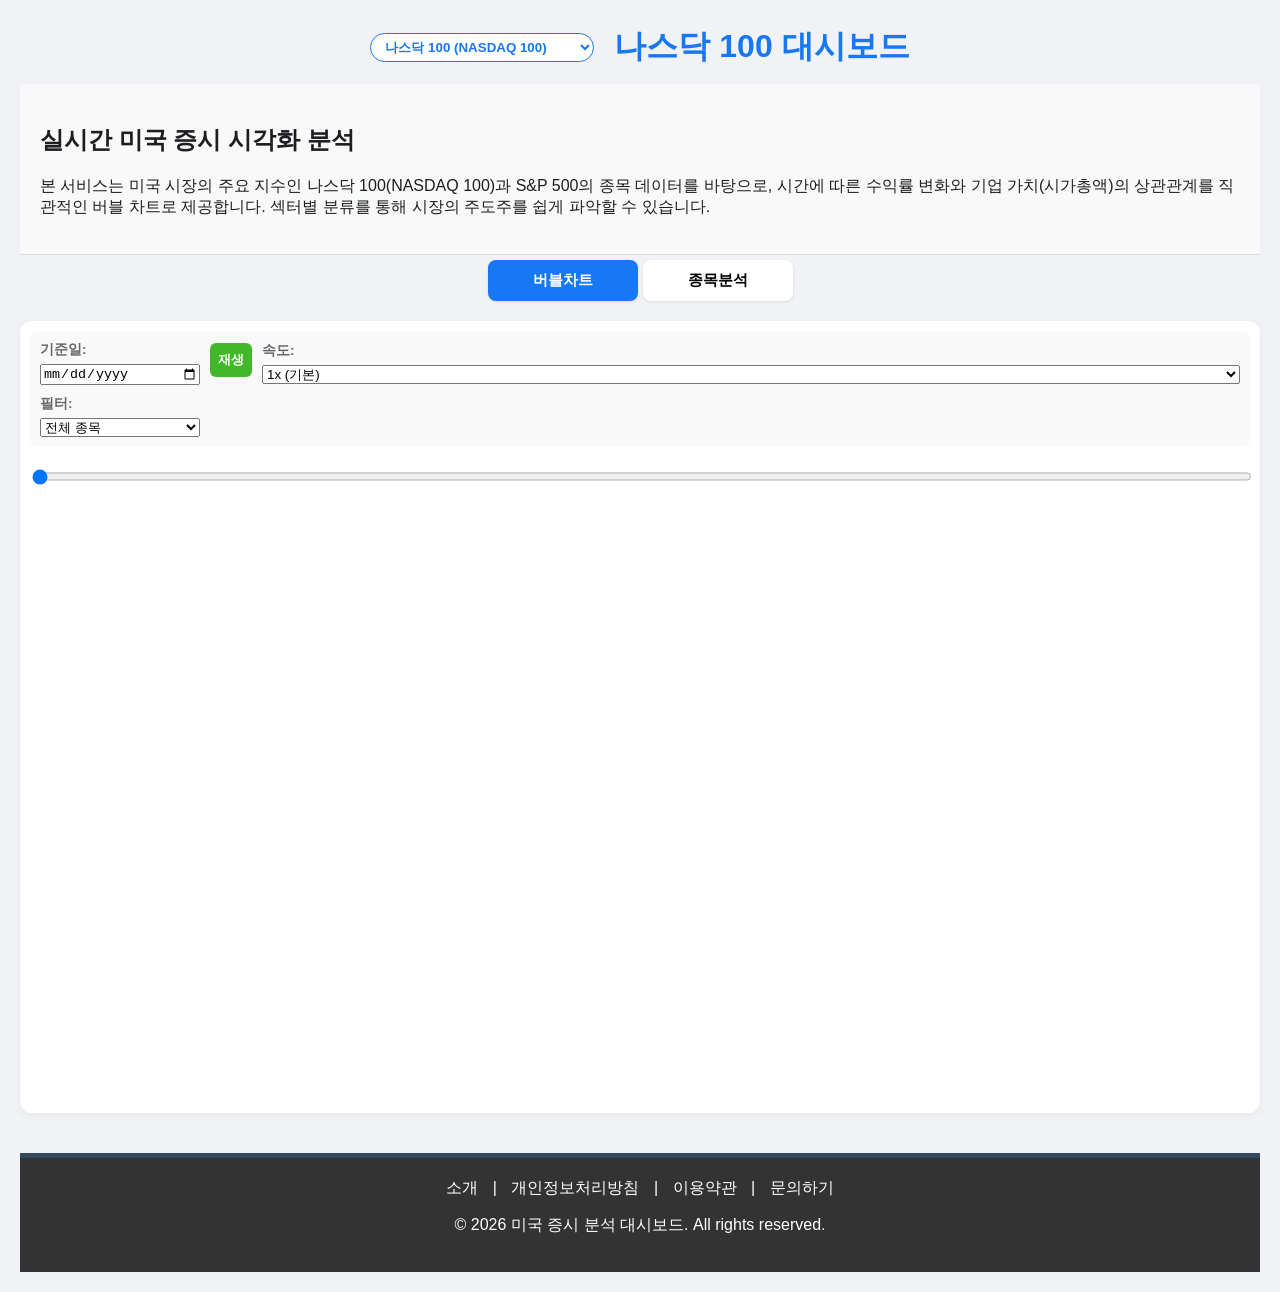
==== index.html @ fddef777 "feat: add 1-week rise/fall filters based on reference date (기준일 이전)" ====
<!DOCTYPE html>
<html lang="ko">
<head>
    <meta charset="UTF-8">
    <meta name="viewport" content="width=device-width, initial-scale=1.0, maximum-scale=1.0, user-scalable=no">
    <title>미국 증시 분석 대시보드 - 나스닥 100 & S&P 500 시각화</title>
    <meta name="description" content="미국 증시의 나스닥 100, S&P 500 지수 및 개별 종목의 수익률과 시가총액 변화를 무빙 버블 차트로 시각화하여 분석합니다.">
    <script src="https://code.highcharts.com/stock/highstock.js"></script>
    <script src="https://code.highcharts.com/highcharts-more.js"></script>
    <script src="https://code.highcharts.com/stock/modules/data.js"></script>
    <script src="https://code.highcharts.com/stock/modules/exporting.js"></script>
    <script src="https://code.highcharts.com/stock/modules/accessibility.js"></script>
    <link rel="stylesheet" href="style.css">
    <script async src="https://pagead2.googlesyndication.com/pagead/js/adsbygoogle.js?client=ca-pub-3729084296175196"
    crossorigin="anonymous">
    </script>
</head>
<body>
    <header class="dashboard-header">
        <select id="dashboard-select">
            <option value="NASDAQ100">나스닥 100 (NASDAQ 100)</option>
            <option value="SP500">S&P 500 (Standard & Poor's)</option>
            <option value="SP500_EX_NDX">S&P 500 (나스닥 100 제외)</option>
        </select>
        <h1 id="dashboard-title">나스닥 100 대시보드</h1>
    </header>

    <main>
        <section id="service-description" style="padding: 20px; background: #f9f9f9; border-bottom: 1px solid #ddd;">
            <h2>실시간 미국 증시 시각화 분석</h2>
            <p>본 서비스는 미국 시장의 주요 지수인 나스닥 100(NASDAQ 100)과 S&P 500의 종목 데이터를 바탕으로, 시간에 따른 수익률 변화와 기업 가치(시가총액)의 상관관계를 직관적인 버블 차트로 제공합니다. 섹터별 분류를 통해 시장의 주도주를 쉽게 파악할 수 있습니다.</p>
        </section>

        <div class="tabs">
            <button class="tab-link active" onclick="openTab(event, 'bubble-tab')">버블차트</button>
            <button class="tab-link" onclick="openTab(event, 'analysis-tab')">종목분석</button>
        </div>

        <!-- 1. 무빙 버블차트 탭 -->
        <div id="bubble-tab" class="tab-content active">
            <div id="bubble-section">
                <div class="bubble-controls">
                    <div class="control-group">
                        <label>기준일:</label>
                        <input type="date" id="bubble-start-date">
                    </div>
                    <div class="control-group">
                        <button id="play-bubble">재생</button>
                        <span id="current-bubble-date"></span>
                    </div>
                    <div class="control-group">
                        <label>속도:</label>
                        <select id="speed-control">
                            <option value="0.25">0.25x</option>
                            <option value="0.75">0.75x</option>
                            <option value="1" selected>1x (기본)</option>
                            <option value="1.25">1.25x</option>
                            <option value="1.5">1.5x</option>
                            <option value="1.75">1.75x</option>
                            <option value="2">2x</option>
                            <option value="3">3x</option>
                            <option value="4">4x</option>
                        </select>
                    </div>
                    <div class="control-group">
                        <label>필터:</label>
                        <select id="bubble-filter">
                            <option value="all">전체 종목</option>
                            <optgroup label="시총 변동 (상승 Top 10)">
                                <option value="mcap-up-1w">기준일 이전 1주 상승</option>
                                <option value="mcap-up-1m">기준일 이전 1달 상승</option>
                                <option value="mcap-up-3m">기준일 이전 3달 상승</option>
                                <option value="mcap-up-1y">기준일 이전 1년 상승</option>
                            </optgroup>
                            <optgroup label="시총 변동 (하락 Top 10)">
                                <option value="mcap-down-1w">기준일 이전 1주 하락</option>
                                <option value="mcap-down-1m">기준일 이전 1달 하락</option>
                                <option value="mcap-down-3m">기준일 이전 3달 하락</option>
                                <option value="mcap-down-1y">기준일 이전 1년 하락</option>
                            </optgroup>
                            <optgroup label="거래량 변동 (Top 10)">
                                <option value="vol-up-1w">기준일 이전 1주 급증</option>
                                <option value="vol-up-1m">기준일 이전 1달 급증</option>
                                <option value="vol-down-1w">기준일 이전 1주 급감</option>
                                <option value="vol-down-1m">기준일 이전 1달 급감</option>
                            </optgroup>
                        </select>
                    </div>
                </div>
                <div class="timeline-container">
                    <input type="range" id="date-slider" min="0" max="100" value="0">
                </div>
                <div id="bubble-container" class="chart-container"></div>
            </div>
        </div>

        <!-- 2. 종목 분석 탭 -->
        <div id="analysis-tab" class="tab-content">
            <div class="controls">
                <div class="search-box">
                    <input type="text" id="stock-search" placeholder="검색...">
                    <select id="stock-select"></select>
                </div>
                <div class="timeframe-box">
                    <button id="timeframe-daily" class="active">일봉</button>
                    <button id="timeframe-weekly">주봉</button>
                    <button id="timeframe-monthly">월봉</button>
                </div>
                <div class="date-box">
                    <input type="date" id="start-date">
                    <span>~</span>
                    <input type="date" id="end-date">
                </div>
            </div>
            
            <div id="recommendation">
                <h3><span id="stock-name"></span> (<span id="stock-code"></span>)</h3>
            </div>
            <div id="container" class="chart-container"></div>
        </div>
    </main>

    <footer class="dashboard-footer" style="padding: 20px; background: #333; color: #fff; text-align: center; margin-top: 40px;">
        <div class="footer-links" style="margin-bottom: 10px;">
            <a href="about.html" style="color: #fff; margin: 0 10px; text-decoration: none;">소개</a> |
            <a href="privacy.html" style="color: #fff; margin: 0 10px; text-decoration: none;">개인정보처리방침</a> |
            <a href="terms.html" style="color: #fff; margin: 0 10px; text-decoration: none;">이용약관</a> |
            <a href="contact.html" style="color: #fff; margin: 0 10px; text-decoration: none;">문의하기</a>
        </div>
        <p>&copy; 2026 미국 증시 분석 대시보드. All rights reserved.</p>
    </footer>
    <script src="counter.js?v=20260316_v2"></script>
    <script src="main.js"></script>
</body>
</html>
---- style.css ----
body {
    font-family: -apple-system, BlinkMacSystemFont, 'Segoe UI', Roboto, Helvetica, Arial, sans-serif;
    margin: 0;
    padding: 10px;
    background-color: #f0f2f5;
    color: #1c1e21;
    -webkit-font-smoothing: antialiased;
}

.dashboard-header {
    display: flex;
    flex-direction: column;
    align-items: center;
    margin-bottom: 10px;
    gap: 5px;
}

#dashboard-select {
    padding: 5px 10px;
    border-radius: 20px;
    border: 1px solid #1877f2;
    background: white;
    color: #1877f2;
    font-weight: bold;
    cursor: pointer;
    outline: none;
}

h1 {
    text-align: center;
    color: #1877f2;
    margin: 5px 0;
    font-size: 1.5em;
}

/* Tab Styles */
.tabs {
    display: flex;
    justify-content: center;
    gap: 5px;
    margin-bottom: 15px;
    position: sticky;
    top: 0;
    z-index: 100;
    background-color: #f0f2f5;
    padding: 5px 0;
}

.tab-link {
    flex: 1;
    max-width: 150px;
    padding: 10px;
    border: none;
    background-color: #fff;
    cursor: pointer;
    font-size: 0.95em;
    font-weight: bold;
    border-radius: 8px;
    box-shadow: 0 1px 3px rgba(0,0,0,0.1);
    transition: all 0.2s;
    text-align: center;
}

.tab-link.active {
    background-color: #1877f2;
    color: white;
}

.tab-content {
    display: none;
}

.tab-content.active {
    display: block;
}

/* Bubble Chart Specific Styles */
#bubble-section {
    background-color: #fff;
    padding: 10px;
    border-radius: 12px;
    box-shadow: 0 2px 8px rgba(0,0,0,0.05);
}

.bubble-controls {
    display: grid;
    grid-template-columns: 1fr 1fr;
    gap: 10px;
    margin-bottom: 15px;
    padding: 10px;
    background-color: #f9f9f9;
    border-radius: 8px;
}

.control-group {
    display: flex;
    flex-direction: column;
    gap: 5px;
    justify-content: center;
}

.control-group:last-child {
    grid-column: span 2;
}

.control-group label {
    font-size: 0.85em;
    font-weight: bold;
    color: #65676b;
}

#play-bubble {
    width: 100%;
    padding: 8px;
    background-color: #42b72a;
    color: white;
    border: none;
    border-radius: 6px;
    font-weight: bold;
    cursor: pointer;
}

#current-bubble-date {
    font-family: 'Courier New', Courier, monospace;
    font-weight: bold;
    font-size: 1.1em;
    text-align: center;
}

.timeline-container {
    margin: 10px 0;
}

.timeline-container input[type="range"] {
    width: 100%;
    height: 25px; /* Larger hit area for mobile */
}

/* Analysis Tab Styles */
.controls {
    margin-bottom: 15px;
    padding: 15px;
    background-color: #fff;
    border-radius: 12px;
    display: flex;
    flex-direction: column;
    gap: 15px;
}

.search-box, .timeframe-box, .date-box {
    display: flex;
    gap: 5px;
    width: 100%;
}

.search-box input, .search-box select {
    flex: 1;
    padding: 8px;
    border: 1px solid #ddd;
    border-radius: 6px;
}

.timeframe-box button {
    flex: 1;
    padding: 8px;
    border: 1px solid #ddd;
    background: #fff;
    border-radius: 6px;
    font-size: 0.9em;
}

.timeframe-box button.active {
    background-color: #1877f2;
    color: white;
}

.date-box {
    align-items: center;
    justify-content: space-between;
}

.date-box input {
    width: 45%;
    padding: 8px;
    border: 1px solid #ddd;
    border-radius: 6px;
}

#recommendation h3 {
    margin: 5px 0;
    color: #1c1e21;
}

.chart-container {
    height: calc(100vh - 250px);
    min-height: 400px;
    width: 100%;
    background-color: #fff;
    border-radius: 12px;
    overflow: hidden;
}

/* Footer Styling */
.dashboard-footer {
    padding: 30px 20px;
    background: #2c3e50;
    color: #ecf0f1;
    text-align: center;
    margin-top: 50px;
    border-top: 5px solid #34495e;
}

.footer-links a {
    transition: color 0.3s;
}

.footer-links a:hover {
    color: #3498db !important;
}

/* Content Page Styling (for about, privacy, terms, etc.) */
.content-page {
    max-width: 900px;
    margin: 40px auto;
    padding: 30px;
    background: #fff;
    box-shadow: 0 4px 15px rgba(0,0,0,0.1);
    border-radius: 8px;
    line-height: 1.8;
    color: #333;
}

.content-page h1 {
    color: #2c3e50;
    margin-bottom: 25px;
    padding-bottom: 15px;
    border-bottom: 2px solid #eee;
}

.content-page h2 {
    color: #2c3e50;
    margin-top: 35px;
    margin-bottom: 15px;
}

.content-page p {
    margin-bottom: 20px;
}

.content-page a {
    color: #3498db;
    text-decoration: none;
    font-weight: bold;
}

.content-page a:hover {
    text-decoration: underline;
}

/* Responsive Styles */
@media (min-width: 768px) {
    body { padding: 20px; }
    .dashboard-header {
        flex-direction: row;
        justify-content: center;
        gap: 20px;
    }
    h1 { font-size: 2em; }
    .bubble-controls {
        grid-template-columns: auto auto 1fr;
    }
    .control-group:last-child {
        grid-column: auto;
    }
    .controls {
        flex-direction: row;
        flex-wrap: wrap;
    }
    .search-box, .timeframe-box, .date-box {
        width: auto;
    }
    .chart-container {
        height: 600px;
    }
}

@media (max-width: 600px) {
    .footer-links a {
        display: block;
        margin: 10px 0 !important;
    }
}

/* Mobile Landscape Optimization */
@media (max-height: 500px) and (orientation: landscape) {
    body { padding: 5px; }
    
    .dashboard-header, #service-description {
        display: none; /* Hide header and description to save space */
    }
    
    .tabs {
        margin-bottom: 5px;
        padding: 2px 0;
    }
    
    .tab-link {
        padding: 5px;
        font-size: 0.85em;
    }
    
    .bubble-controls {
        display: flex;
        flex-direction: row;
        align-items: center;
        gap: 15px;
        padding: 5px;
        margin-bottom: 5px;
    }
    
    .control-group {
        flex-direction: row;
        align-items: center;
        gap: 5px;
    }
    
    .control-group label {
        display: none; /* Hide labels to save space */
    }

    .control-group:last-child {
        flex: 1;
    }
    
    #play-bubble {
        padding: 5px 15px;
        width: auto;
    }
    
    .timeline-container {
        margin: 2px 0;
    }
    
    .chart-container {
        height: calc(100vh - 100px); /* Maximize chart height */
        min-height: 250px;
    }

    .controls {
        padding: 5px;
        margin-bottom: 5px;
        flex-direction: row;
        gap: 10px;
    }

    .search-box, .timeframe-box, .date-box {
        flex: 1;
    }
}
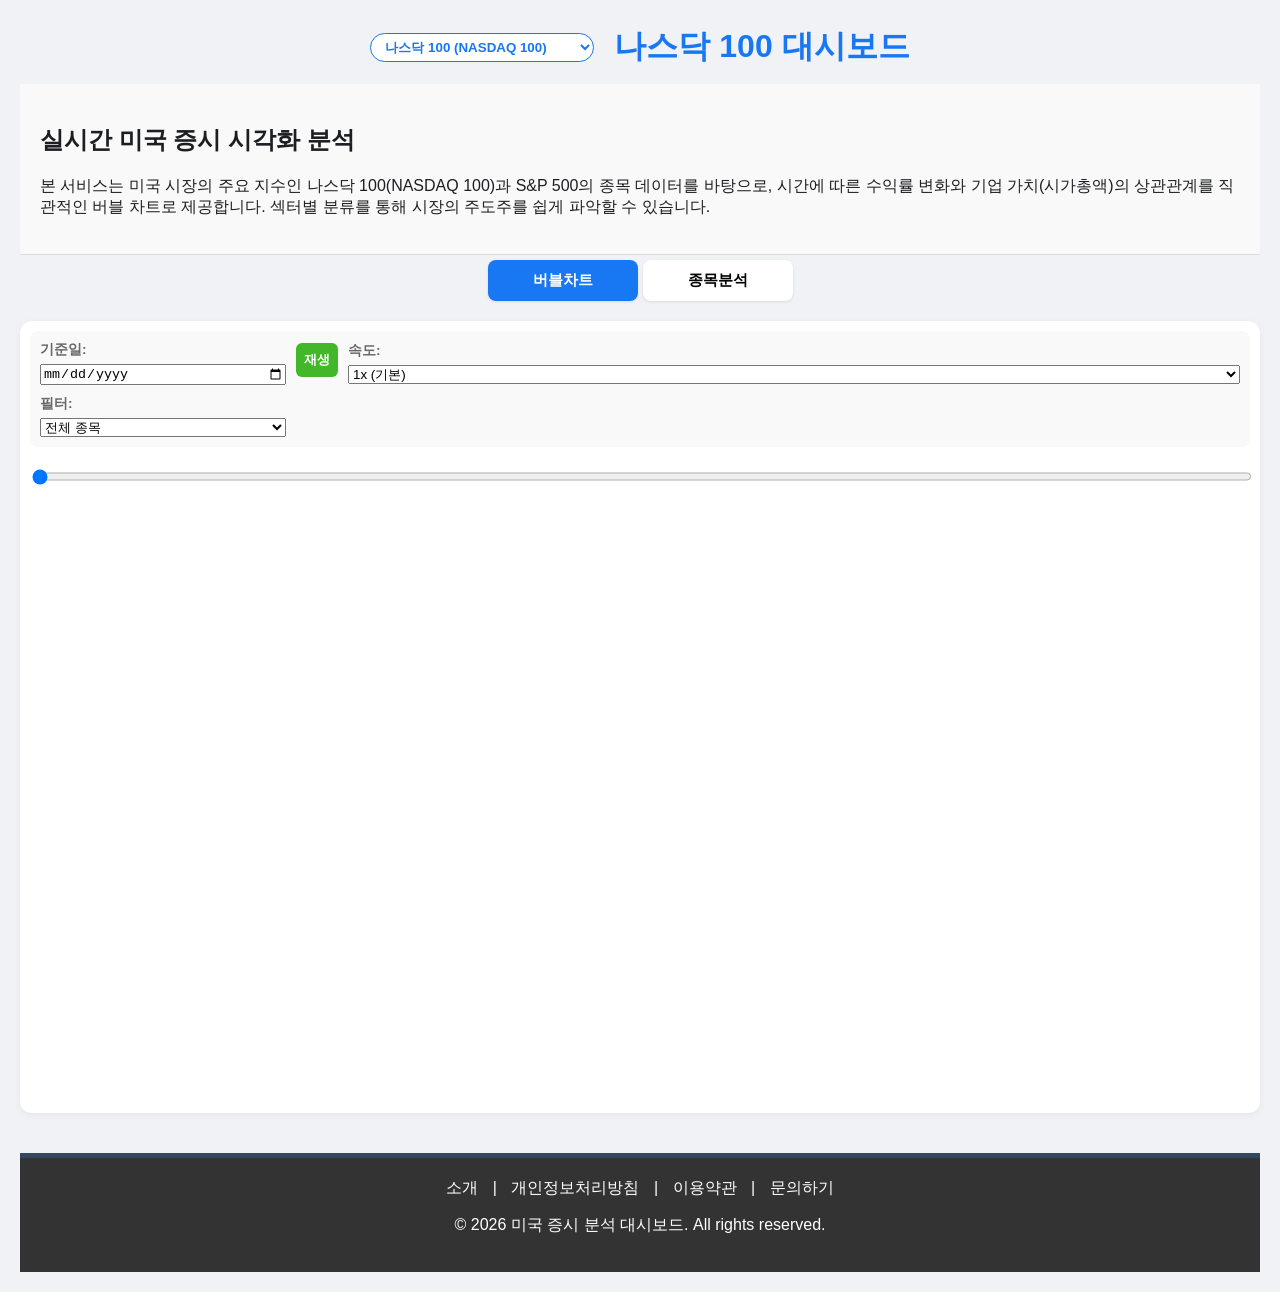
==== commit 1fe74ae0: "feat: show Top 10 labels and filter indicator values in bubble chart" ====
--- a/index.html
+++ b/index.html
@@ -67,22 +67,22 @@
                         <select id="bubble-filter">
                             <option value="all">전체 종목</option>
                             <optgroup label="시총 변동 (상승 Top 10)">
-                                <option value="mcap-up-1w">기준일 이전 1주 상승</option>
-                                <option value="mcap-up-1m">기준일 이전 1달 상승</option>
-                                <option value="mcap-up-3m">기준일 이전 3달 상승</option>
-                                <option value="mcap-up-1y">기준일 이전 1년 상승</option>
+                                <option value="mcap-up-1w">기준일 이전 1주 상승률 Top 10</option>
+                                <option value="mcap-up-1m">기준일 이전 1달 상승률 Top 10</option>
+                                <option value="mcap-up-3m">기준일 이전 3달 상승률 Top 10</option>
+                                <option value="mcap-up-1y">기준일 이전 1년 상승률 Top 10</option>
                             </optgroup>
                             <optgroup label="시총 변동 (하락 Top 10)">
-                                <option value="mcap-down-1w">기준일 이전 1주 하락</option>
-                                <option value="mcap-down-1m">기준일 이전 1달 하락</option>
-                                <option value="mcap-down-3m">기준일 이전 3달 하락</option>
-                                <option value="mcap-down-1y">기준일 이전 1년 하락</option>
+                                <option value="mcap-down-1w">기준일 이전 1주 하락률 Top 10</option>
+                                <option value="mcap-down-1m">기준일 이전 1달 하락률 Top 10</option>
+                                <option value="mcap-down-3m">기준일 이전 3달 하락률 Top 10</option>
+                                <option value="mcap-down-1y">기준일 이전 1년 하락률 Top 10</option>
                             </optgroup>
                             <optgroup label="거래량 변동 (Top 10)">
-                                <option value="vol-up-1w">기준일 이전 1주 급증</option>
-                                <option value="vol-up-1m">기준일 이전 1달 급증</option>
-                                <option value="vol-down-1w">기준일 이전 1주 급감</option>
-                                <option value="vol-down-1m">기준일 이전 1달 급감</option>
+                                <option value="vol-up-1w">기준일 이전 1주 거래량 급증 Top 10</option>
+                                <option value="vol-up-1m">기준일 이전 1달 거래량 급증 Top 10</option>
+                                <option value="vol-down-1w">기준일 이전 1주 거래량 급감 Top 10</option>
+                                <option value="vol-down-1m">기준일 이전 1달 거래량 급감 Top 10</option>
                             </optgroup>
                         </select>
                     </div>
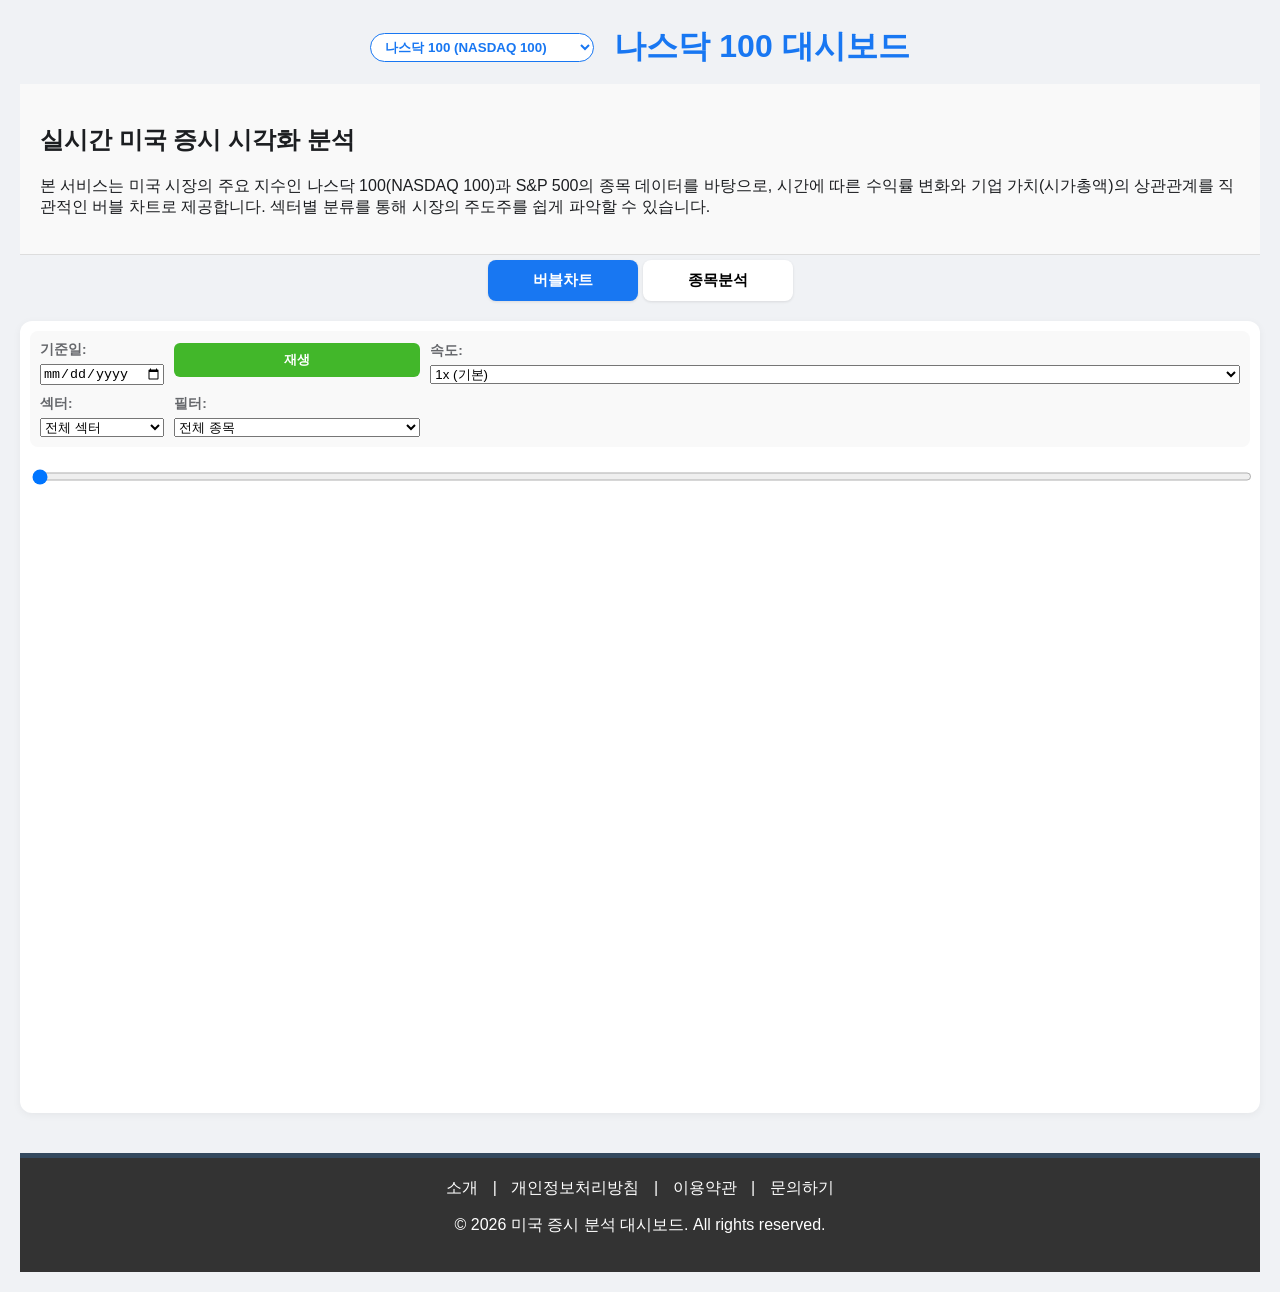
==== commit ad393ca9: "feat: add sector filter and sector-specific top 5 leader filters" ====
--- a/index.html
+++ b/index.html
@@ -63,9 +63,30 @@
                         </select>
                     </div>
                     <div class="control-group">
+                        <label>섹터:</label>
+                        <select id="sector-filter">
+                            <option value="all">전체 섹터</option>
+                            <option value="Mag7">Mag 7 (빅테크)</option>
+                            <option value="Semicon">반도체</option>
+                            <option value="Software">소프트웨어/보안</option>
+                            <option value="Consumer">소비재/리테일</option>
+                            <option value="BioHealth">바이오/헬스케어</option>
+                            <option value="MediaComm">미디어/통신</option>
+                            <option value="Financial">금융</option>
+                            <option value="Energy">에너지/화학</option>
+                            <option value="Industrial">산업재/장비</option>
+                            <option value="Transport">물류/운송</option>
+                            <option value="Utility">유틸리티/인프라</option>
+                        </select>
+                    </div>
+                    <div class="control-group">
                         <label>필터:</label>
                         <select id="bubble-filter">
                             <option value="all">전체 종목</option>
+                            <optgroup label="섹터 주도주 (Top 5)">
+                                <option value="sector-top-1w">기준일 이전 1주 섹터별 Top 5</option>
+                                <option value="sector-top-1m">기준일 이전 1달 섹터별 Top 5</option>
+                            </optgroup>
                             <optgroup label="시총 변동 (상승 Top 10)">
                                 <option value="mcap-up-1w">기준일 이전 1주 상승률 Top 10</option>
                                 <option value="mcap-up-1m">기준일 이전 1달 상승률 Top 10</option>
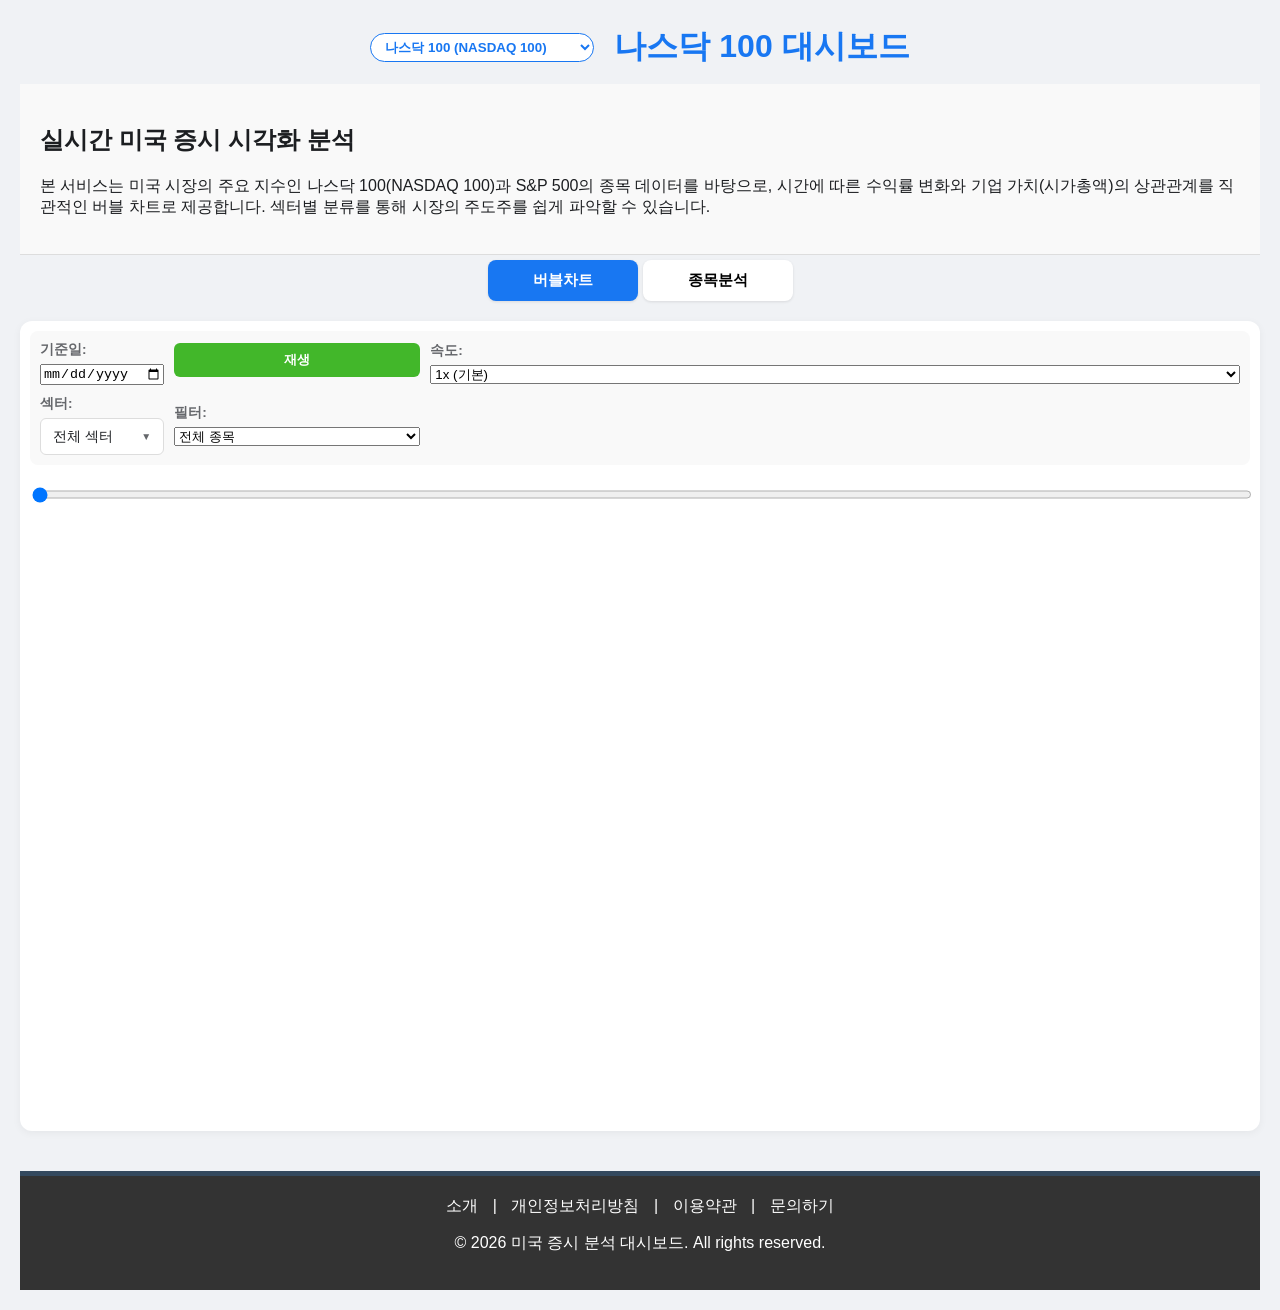
==== commit 779618be: "feat: implement multi-select sector filter with custom checkbox dropdown" ====
--- a/index.html
+++ b/index.html
@@ -64,20 +64,26 @@
                     </div>
                     <div class="control-group">
                         <label>섹터:</label>
-                        <select id="sector-filter">
-                            <option value="all">전체 섹터</option>
-                            <option value="Mag7">Mag 7 (빅테크)</option>
-                            <option value="Semicon">반도체</option>
-                            <option value="Software">소프트웨어/보안</option>
-                            <option value="Consumer">소비재/리테일</option>
-                            <option value="BioHealth">바이오/헬스케어</option>
-                            <option value="MediaComm">미디어/통신</option>
-                            <option value="Financial">금융</option>
-                            <option value="Energy">에너지/화학</option>
-                            <option value="Industrial">산업재/장비</option>
-                            <option value="Transport">물류/운송</option>
-                            <option value="Utility">유틸리티/인프라</option>
-                        </select>
+                        <div class="multi-select" id="sector-multi-select">
+                            <div class="select-box" onclick="toggleSectorDropdown()">
+                                <span id="selected-sectors-text">전체 섹터</span>
+                                <span class="arrow">▼</span>
+                            </div>
+                            <div class="checkboxes" id="sector-checkboxes">
+                                <label><input type="checkbox" value="all" checked onchange="handleSectorChange(this)"> 전체 선택</label>
+                                <label><input type="checkbox" value="Mag7" onchange="handleSectorChange(this)"> Mag 7 (빅테크)</label>
+                                <label><input type="checkbox" value="Semicon" onchange="handleSectorChange(this)"> 반도체</label>
+                                <label><input type="checkbox" value="Software" onchange="handleSectorChange(this)"> 소프트웨어/보안</label>
+                                <label><input type="checkbox" value="Consumer" onchange="handleSectorChange(this)"> 소비재/리테일</label>
+                                <label><input type="checkbox" value="BioHealth" onchange="handleSectorChange(this)"> 바이오/헬스케어</label>
+                                <label><input type="checkbox" value="MediaComm" onchange="handleSectorChange(this)"> 미디어/통신</label>
+                                <label><input type="checkbox" value="Financial" onchange="handleSectorChange(this)"> 금융</label>
+                                <label><input type="checkbox" value="Energy" onchange="handleSectorChange(this)"> 에너지/화학</label>
+                                <label><input type="checkbox" value="Industrial" onchange="handleSectorChange(this)"> 산업재/장비</label>
+                                <label><input type="checkbox" value="Transport" onchange="handleSectorChange(this)"> 물류/운송</label>
+                                <label><input type="checkbox" value="Utility" onchange="handleSectorChange(this)"> 유틸리티/인프라</label>
+                            </div>
+                        </div>
                     </div>
                     <div class="control-group">
                         <label>필터:</label>
--- a/style.css
+++ b/style.css
@@ -357,3 +357,60 @@
         flex: 1;
     }
 }
+
+/* Multi-select Dropdown */
+.multi-select {
+    position: relative;
+    width: 100%;
+}
+
+.multi-select .select-box {
+    display: flex;
+    justify-content: space-between;
+    align-items: center;
+    padding: 8px 12px;
+    background: #fff;
+    border: 1px solid #ddd;
+    border-radius: 6px;
+    cursor: pointer;
+    font-size: 0.9em;
+}
+
+.multi-select .checkboxes {
+    display: none;
+    position: absolute;
+    top: 100%;
+    left: 0;
+    right: 0;
+    background: #fff;
+    border: 1px solid #ddd;
+    border-radius: 6px;
+    z-index: 1000;
+    max-height: 200px;
+    overflow-y: auto;
+    box-shadow: 0 4px 12px rgba(0,0,0,0.1);
+}
+
+.multi-select .checkboxes.active {
+    display: flex;
+    flex-direction: column;
+}
+
+.multi-select .checkboxes label {
+    padding: 8px 12px;
+    cursor: pointer;
+    display: flex;
+    align-items: center;
+    gap: 8px;
+    font-size: 0.9em;
+    font-weight: normal;
+}
+
+.multi-select .checkboxes label:hover {
+    background-color: #f0f2f5;
+}
+
+.multi-select .arrow {
+    font-size: 0.7em;
+    color: #65676b;
+}
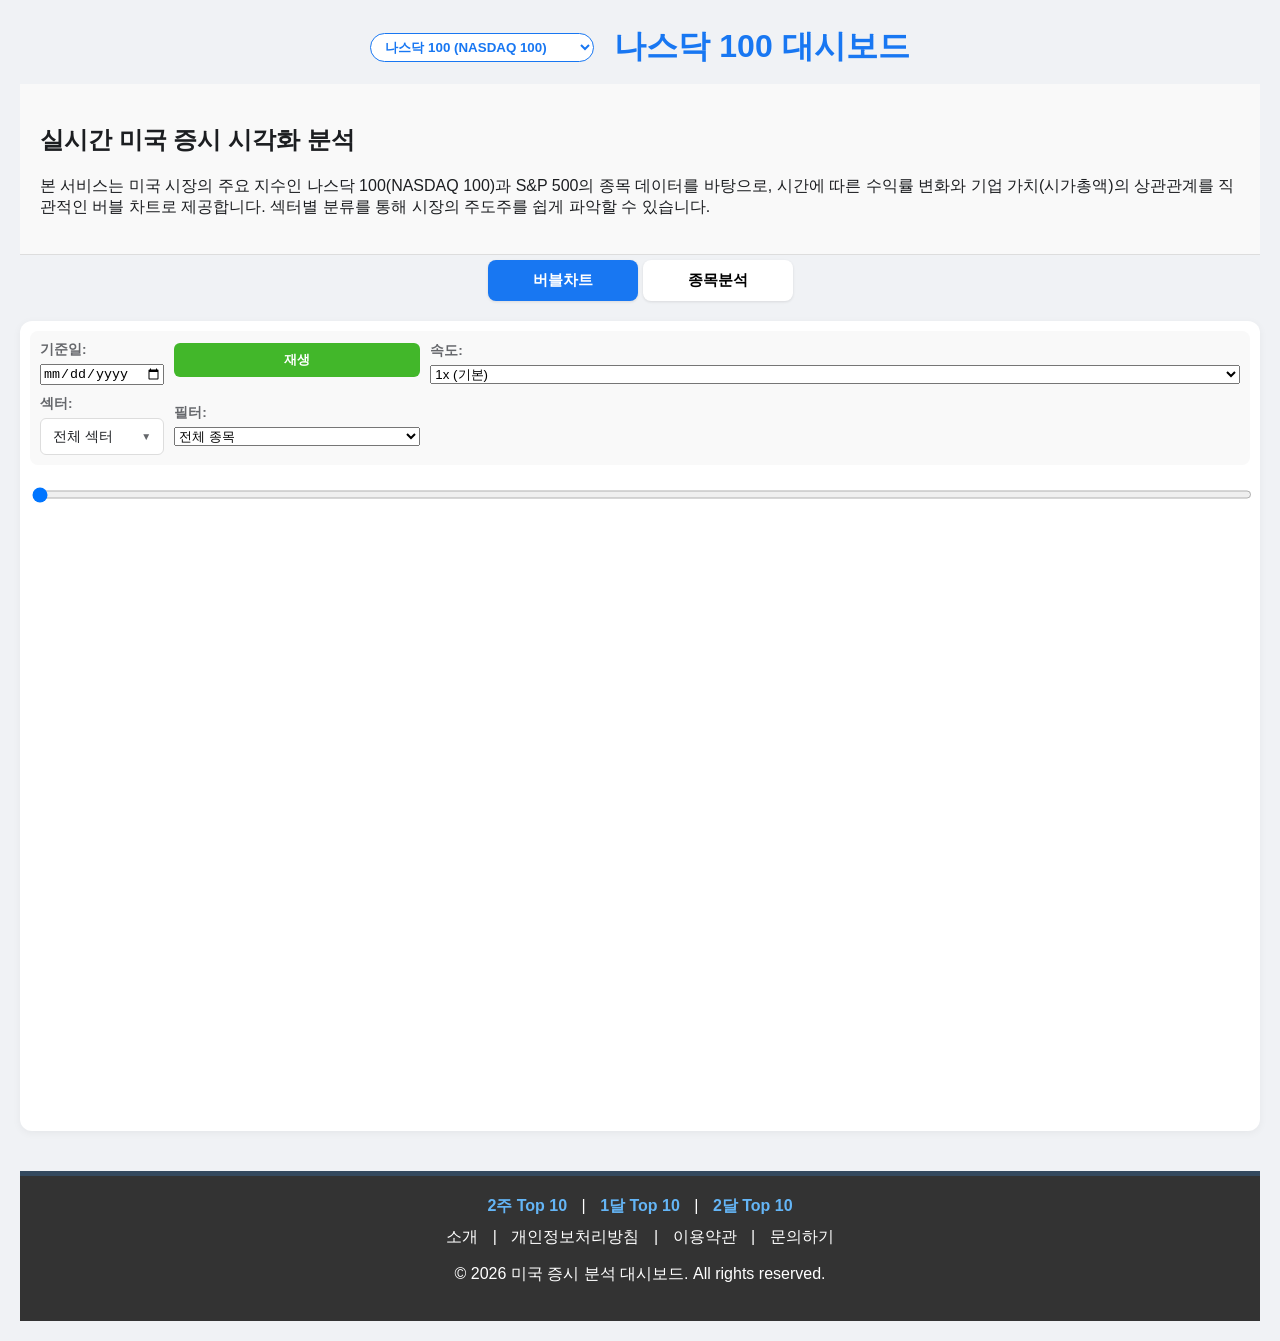
==== commit d11bff0e: "Add top 10 return ranking pages (2w, 1m, 2m) and new filters" ====
--- a/index.html
+++ b/index.html
@@ -95,7 +95,9 @@
                             </optgroup>
                             <optgroup label="시총 변동 (상승 Top 10)">
                                 <option value="mcap-up-1w">기준일 이전 1주 상승률 Top 10</option>
+                                <option value="mcap-up-2w">기준일 이전 2주 상승률 Top 10</option>
                                 <option value="mcap-up-1m">기준일 이전 1달 상승률 Top 10</option>
+                                <option value="mcap-up-2m">기준일 이전 2개월 상승률 Top 10</option>
                                 <option value="mcap-up-3m">기준일 이전 3달 상승률 Top 10</option>
                                 <option value="mcap-up-1y">기준일 이전 1년 상승률 Top 10</option>
                             </optgroup>
@@ -149,6 +151,11 @@
 
     <footer class="dashboard-footer" style="padding: 20px; background: #333; color: #fff; text-align: center; margin-top: 40px;">
         <div class="footer-links" style="margin-bottom: 10px;">
+            <a href="top-2w.html" style="color: #64b5f6; margin: 0 10px; text-decoration: none; font-weight: bold;">2주 Top 10</a> |
+            <a href="top-1m.html" style="color: #64b5f6; margin: 0 10px; text-decoration: none; font-weight: bold;">1달 Top 10</a> |
+            <a href="top-2m.html" style="color: #64b5f6; margin: 0 10px; text-decoration: none; font-weight: bold;">2달 Top 10</a>
+        </div>
+        <div class="footer-links" style="margin-bottom: 10px;">
             <a href="about.html" style="color: #fff; margin: 0 10px; text-decoration: none;">소개</a> |
             <a href="privacy.html" style="color: #fff; margin: 0 10px; text-decoration: none;">개인정보처리방침</a> |
             <a href="terms.html" style="color: #fff; margin: 0 10px; text-decoration: none;">이용약관</a> |
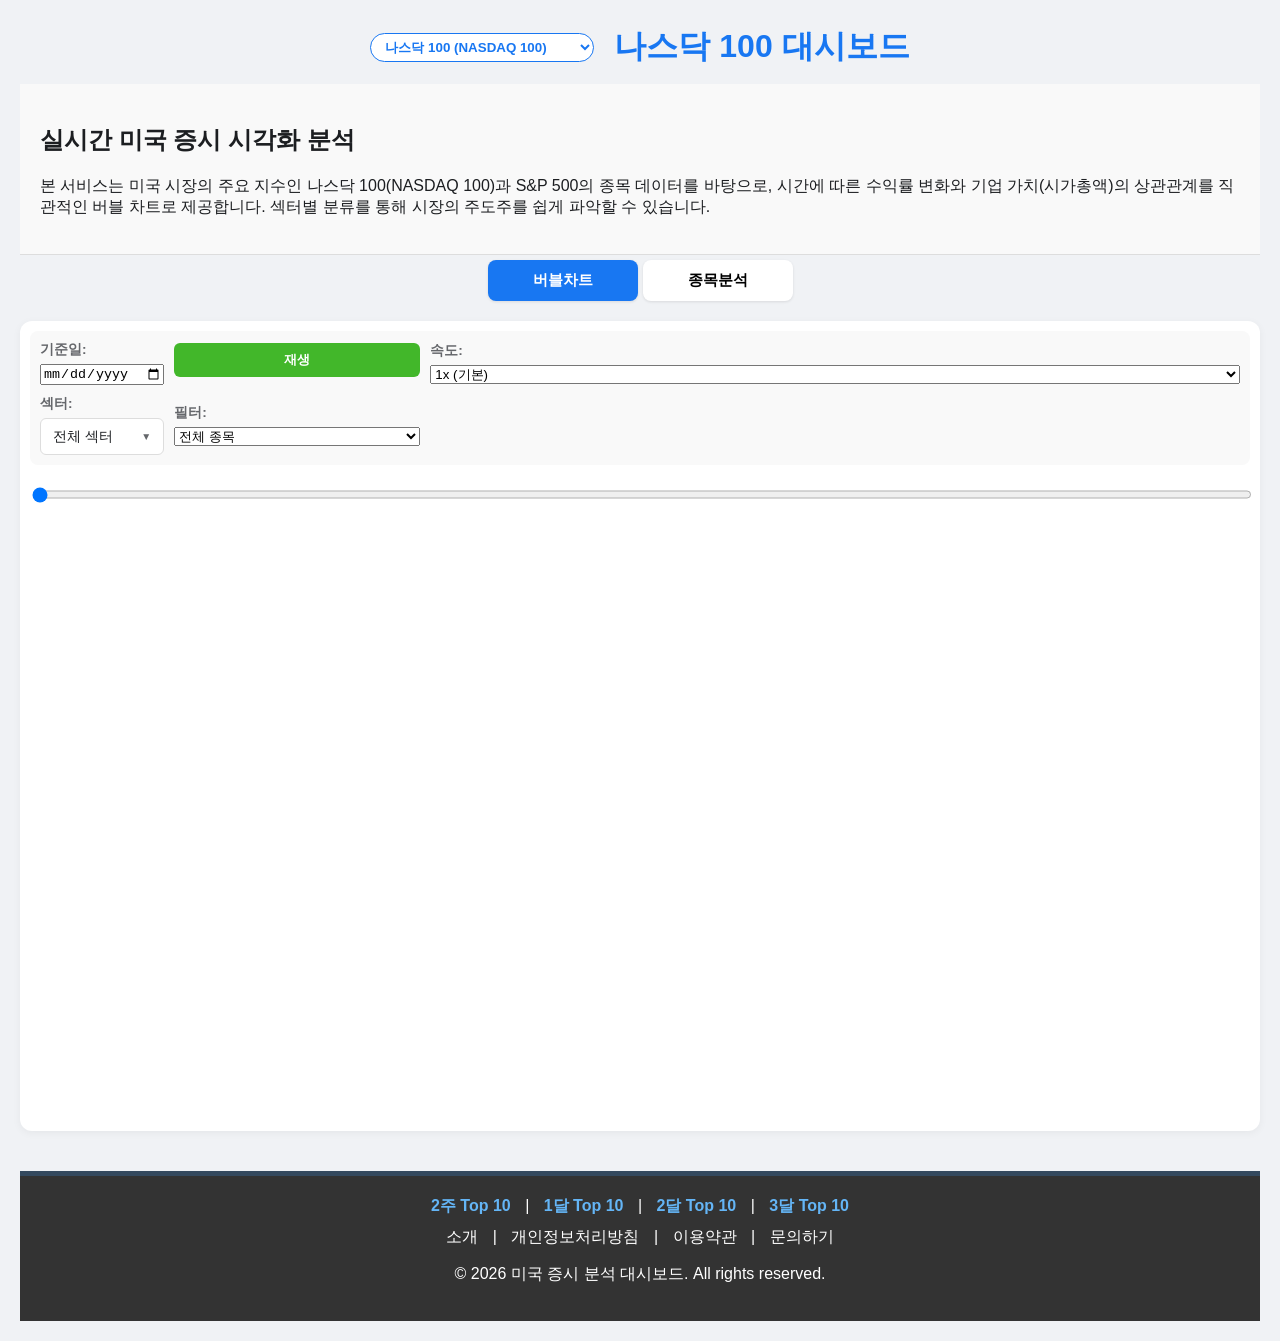
==== commit 0353e06d: "Add 3-month ranking page and update all rankings to latest data basis" ====
--- a/index.html
+++ b/index.html
@@ -93,13 +93,13 @@
                                 <option value="sector-top-1w">기준일 이전 1주 섹터별 Top 5</option>
                                 <option value="sector-top-1m">기준일 이전 1달 섹터별 Top 5</option>
                             </optgroup>
-                            <optgroup label="시총 변동 (상승 Top 10)">
-                                <option value="mcap-up-1w">기준일 이전 1주 상승률 Top 10</option>
-                                <option value="mcap-up-2w">기준일 이전 2주 상승률 Top 10</option>
-                                <option value="mcap-up-1m">기준일 이전 1달 상승률 Top 10</option>
-                                <option value="mcap-up-2m">기준일 이전 2개월 상승률 Top 10</option>
-                                <option value="mcap-up-3m">기준일 이전 3달 상승률 Top 10</option>
-                                <option value="mcap-up-1y">기준일 이전 1년 상승률 Top 10</option>
+                            <optgroup label="시총 변동 (상승 Top 10 - 오늘자 기준)">
+                                <option value="mcap-up-1w">최근 1주 상승률 Top 10</option>
+                                <option value="mcap-up-2w">최근 2주 상승률 Top 10</option>
+                                <option value="mcap-up-1m">최근 1달 상승률 Top 10</option>
+                                <option value="mcap-up-2m">최근 2개월 상승률 Top 10</option>
+                                <option value="mcap-up-3m">최근 3달 상승률 Top 10</option>
+                                <option value="mcap-up-1y">최근 1년 상승률 Top 10</option>
                             </optgroup>
                             <optgroup label="시총 변동 (하락 Top 10)">
                                 <option value="mcap-down-1w">기준일 이전 1주 하락률 Top 10</option>
@@ -153,7 +153,8 @@
         <div class="footer-links" style="margin-bottom: 10px;">
             <a href="top-2w.html" style="color: #64b5f6; margin: 0 10px; text-decoration: none; font-weight: bold;">2주 Top 10</a> |
             <a href="top-1m.html" style="color: #64b5f6; margin: 0 10px; text-decoration: none; font-weight: bold;">1달 Top 10</a> |
-            <a href="top-2m.html" style="color: #64b5f6; margin: 0 10px; text-decoration: none; font-weight: bold;">2달 Top 10</a>
+            <a href="top-2m.html" style="color: #64b5f6; margin: 0 10px; text-decoration: none; font-weight: bold;">2달 Top 10</a> |
+            <a href="top-3m.html" style="color: #64b5f6; margin: 0 10px; text-decoration: none; font-weight: bold;">3달 Top 10</a>
         </div>
         <div class="footer-links" style="margin-bottom: 10px;">
             <a href="about.html" style="color: #fff; margin: 0 10px; text-decoration: none;">소개</a> |
